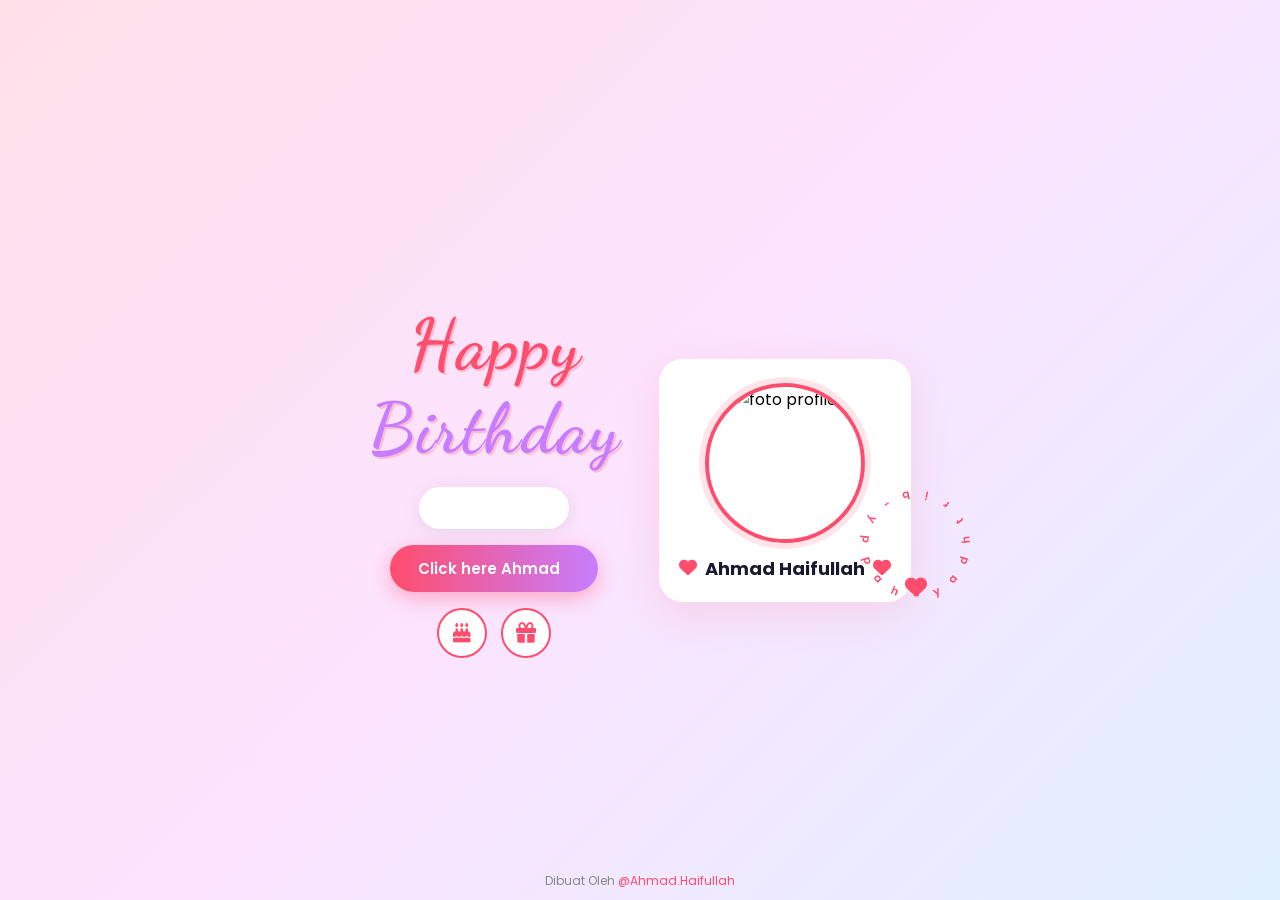
==== Day 3 Rev/index.html @ 033a91e6 "first commit" ====
<!DOCTYPE html>
<html lang="en">
<head>
    <meta charset="UTF-8">
    <meta name="viewport" content="width=device-width, initial-scale=1.0, maximum-scale=1.0, user-scalable=no">
    <title>Happy Birthday Special</title>
    <link href="https://fonts.googleapis.com/css2?family=Poppins:wght@300;400;600;700;800&family=Dancing+Script:wght@700&display=swap" rel="stylesheet">
    <link rel="stylesheet" href="https://cdnjs.cloudflare.com/ajax/libs/font-awesome/6.5.0/css/all.min.css">
    <link rel="stylesheet" href="style.css">
</head>
<body>

<audio id="bday-audio" loop>
    <source src="music.mp3" type="audio/mpeg">
</audio>

<div class="bg-bubbles">
    <div class="bubble love-note" data-msg="You are my sunshine! ☀️"><i class="fa-solid fa-heart"></i></div>
    <div class="bubble love-note" data-msg="Your smile is my favorite! 😍"><i class="fa-solid fa-star"></i></div>
    <div class="bubble love-note" data-msg="I love you to the moon &amp; back! 🌙"><i class="fa-solid fa-heart"></i></div>
    <div class="bubble love-note" data-msg="You make my heart skip a beat! 💓"><i class="fa-solid fa-star"></i></div>
</div>

<div id="toast-note" class="toast">Message</div>

<div id="wrapper">
    <div class="flag__birthday">
        <img src="https://bday-pookie-special.netlify.app/images/1.png" alt="" class="flag__left" onerror="this.style.display='none'">
        <img src="https://bday-pookie-special.netlify.app/images/1.png" alt="" class="flag__right" onerror="this.style.display='none'">
    </div>

    <div class="content">
        <!-- LEFT -->
        <div class="left">
            <div class="title">
                <div class="happy text-row">
                    <span style="--t:0.1s">H</span><span style="--t:0.2s">a</span><span style="--t:0.3s">p</span><span style="--t:0.4s">p</span><span style="--t:0.5s">y</span>
                </div>
                <div class="birthday text-row">
                    <span style="--t:0.6s">B</span><span style="--t:0.7s">i</span><span style="--t:0.8s">r</span><span style="--t:0.9s">t</span><span style="--t:1.0s">h</span><span style="--t:1.1s">d</span><span style="--t:1.2s">a</span><span style="--t:1.3s">y</span>
                </div>
                <div class="hat">
                    <img src="https://bday-pookie-special.netlify.app/images/hat.png" alt="" onerror="this.style.display='none'">
                </div>
            </div>

            <div class="date__of__birth pop-in-date">
                <span></span>
            </div>

            <div class="btn pop-in-btn">
                <button id="btn__letter" class="shimmer-btn">
                    <span>Click here Ahmad</span>
                    <i class="fa-solid fa-envelope-open-heart"></i>
                </button>
            </div>

            <div class="extra-actions pop-in-btn" style="animation-delay:4.5s">
                <button id="btn__cake"    class="icon-btn" title="Tiup Lilin"><i class="fa-solid fa-cake-candles"></i></button>
                <button id="btn__scratch" class="icon-btn" title="Kado"><i class="fa-solid fa-gift"></i></button>
            </div>
        </div>

        <!-- RIGHT -->
        <div class="right">
            <div class="box__account slide-up-bottom">
                <div class="image float-anim">
                    <img src="d:\Visual Code\Bahan Latihan\Day 3\image.png" alt="foto profile" class="profile-img">
                </div>
                <div class="name">
                    <i class="fa-solid fa-heart beat"></i>
                    <span>Ahmad Haifullah</span>
                    <i class="fa-solid fa-heart beat"></i>
                </div>
                <div class="balloon_one swing-right">
                    <img src="https://bday-pookie-special.netlify.app/images/balloon1.png" alt="" onerror="this.style.display='none'">
                </div>
                <div class="balloon_two swing-left">
                    <img src="https://bday-pookie-special.netlify.app/images/balloon2.png" alt="" onerror="this.style.display='none'">
                </div>
            </div>

            <div class="cricle scale-in">
                <div class="text__cricle">
                    <span style="--i:1">h</span><span style="--i:2">a</span><span style="--i:3">p</span><span style="--i:4">p</span><span style="--i:5">y</span><span style="--i:6">-</span>
                    <span style="--i:7">b</span><span style="--i:8">i</span><span style="--i:9">r</span><span style="--i:10">t</span><span style="--i:11">h</span><span style="--i:12">d</span><span style="--i:13">a</span><span style="--i:14">y</span><span style="--i:15">-</span>
                </div>
                <i class="fa-solid fa-heart center-heart"></i>
            </div>
        </div>
    </div>

    <!-- LETTER MODAL -->
    <div class="box__letter modal-box" style="display:none">
        <div class="letter__border">
            <div class="close"><i class="fa-solid fa-xmark"></i></div>
            <div class="letter">
                <div class="title__letter"></div>
                <div class="content__letter">
                    <div class="left">
                        <img id="heart__letter" src="https://media.giphy.com/media/YKUvclrGYmDKXwtphf/giphy.gif" alt="">
                        <img class="heart heart_1" style="--t:0.2s" width="20" src="https://bday-pookie-special.netlify.app/images/heart.png" alt="">
                        <img class="heart heart_2" style="--t:0.4s" width="20" src="https://bday-pookie-special.netlify.app/images/heart.png" alt="">
                        <img class="heart heart_3" style="--t:0.6s" width="20" src="https://bday-pookie-special.netlify.app/images/heart.png" alt="">
                        <img class="heart heart_4" style="--t:0.8s" width="20" src="https://bday-pookie-special.netlify.app/images/heart.png" alt="">
                    </div>
                    <div class="right">
                        <div class="love__img">
                            <img src="https://media.giphy.com/media/m85llaN7ZkFIHtURiC/giphy.gif" alt="" width="150">
                        </div>
                        <div class="text__letter"><p></p></div>
                    </div>
                </div>
            </div>
        </div>
    </div>

    <!-- CAKE MODAL -->
    <div id="cake-modal" class="modal-box" style="display:none">
        <div class="letter__border cake-card">
            <div class="close btn-close-cake"><i class="fa-solid fa-xmark"></i></div>
            <h2 class="title__letter cake-title">Tiup Lilinya! 🎂</h2>
            <div class="cake-container">
                <div class="cake-3d">
                    <div class="cake-side"></div>
                    <div class="cake-top">
                        <div class="frosting"></div>
                        <div class="candle" id="candle">
                            <div class="flame" id="flame"></div>
                        </div>
                    </div>
                </div>
            </div>
            <p class="instruction">Tap untuk mematikan lilin!</p>
            <p class="wish-text">Horee Tambah Tuek! ✨</p>
        </div>
    </div>

    <!-- SCRATCH MODAL -->
    <div id="scratch-modal" class="modal-box" style="display:none">
        <div class="letter__border scratch-card-box">
            <div class="close btn-close-scratch"><i class="fa-solid fa-xmark"></i></div>
            <h2 class="title__letter">Kado Mu 🎁</h2>
            <div class="scratch-container" id="scratch-container">
                <div class="scratch-secret pop-gift">
                    <h3>Tiket Nonton</h3>
                    <p>Hindia Baskara Putra amin!!</p>
                </div>
                <canvas id="scratch-canvas" style="opacity:0;display:none" width="300" height="150"></canvas>
            </div>
            <p class="instruction mt-3 scratch-instruction">Selamat! Ini hadiahmu! 🎁</p>
        </div>
    </div>
</div>

<div id="copy">
    <p>Dibuat Oleh <a href="#">@Ahmad.Haifullah</a></p>
</div>

<script src="https://cdnjs.cloudflare.com/ajax/libs/jquery/3.7.1/jquery.min.js"></script>
<script src="https://cdn.jsdelivr.net/npm/canvas-confetti@1.9.2/dist/confetti.browser.min.js"></script>
<script src="script.js"></script>

</body>
</html>
---- Day 3 Rev/style.css ----
*, *::before, *::after { box-sizing: border-box; margin: 0; padding: 0; }

:root {
    --pink: #ff4d6d;
    --pink-light: #ff758f;
    --pink-pale: #fff0f3;
    --gold: #ffd60a;
    --purple: #c77dff;
    --dark: #1a1a2e;
    --white: #fff;
}

body {
    font-family: 'Poppins', sans-serif;
    background: linear-gradient(135deg, #ffe0e9 0%, #fce4ff 50%, #e0f0ff 100%);
    min-height: 100vh;
    overflow-x: hidden;
    position: relative;
}

/* ====== BUBBLES ====== */
.bg-bubbles {
    position: fixed;
    top: 0; left: 0;
    width: 100%; height: 100%;
    pointer-events: none;
    z-index: 0;
    overflow: hidden;
}
.bubble {
    position: absolute;
    bottom: -80px;
    width: 50px; height: 50px;
    border-radius: 50%;
    display: flex; align-items: center; justify-content: center;
    font-size: 20px;
    color: var(--pink);
    background: rgba(255,255,255,0.6);
    backdrop-filter: blur(4px);
    border: 1px solid rgba(255,100,130,0.3);
    pointer-events: all;
    cursor: pointer;
    animation: rise 8s infinite ease-in;
}
.bubble:nth-child(1) { left: 10%; animation-delay: 0s;  animation-duration: 9s; }
.bubble:nth-child(2) { left: 30%; animation-delay: 2s;  animation-duration: 7s; }
.bubble:nth-child(3) { left: 65%; animation-delay: 4s;  animation-duration: 10s; }
.bubble:nth-child(4) { left: 80%; animation-delay: 1s;  animation-duration: 8s; }

@keyframes rise {
    0%   { bottom: -80px; opacity: 0; transform: translateX(0) scale(0.8); }
    10%  { opacity: 1; }
    90%  { opacity: 0.8; }
    100% { bottom: 110%; opacity: 0; transform: translateX(30px) scale(1.1); }
}

/* ====== TOAST ====== */
.toast {
    position: fixed;
    bottom: 30px; left: 50%;
    transform: translateX(-50%);
    background: var(--pink);
    color: #fff;
    padding: 12px 24px;
    border-radius: 30px;
    font-size: 14px; font-weight: 600;
    z-index: 9999;
    display: none;
    box-shadow: 0 4px 20px rgba(255,77,109,0.4);
}

/* ====== WRAPPER ====== */
#wrapper {
    position: relative; z-index: 1;
    min-height: 100vh;
    display: flex; flex-direction: column;
    align-items: center; justify-content: center;
    padding: 20px;
}

/* ====== FLAGS ====== */
.flag__birthday {
    display: flex; justify-content: space-between;
    width: 100%; max-width: 900px;
    position: absolute; top: 10px; padding: 0 10px;
}
.flag__birthday img { width: 60px; }
.flag__right { transform: scaleX(-1); }

/* ====== CONTENT ====== */
.content {
    display: flex; align-items: center; justify-content: center;
    gap: 40px; flex-wrap: wrap;
    width: 100%; max-width: 900px;
    margin-top: 60px;
}

/* ====== LEFT ====== */
.left { display: flex; flex-direction: column; align-items: center; gap: 16px; }

.title { position: relative; text-align: center; }
.text-row { display: flex; justify-content: center; gap: 2px; }

.happy span, .birthday span {
    font-size: clamp(40px, 7vw, 70px);
    font-weight: 800;
    display: inline-block;
    opacity: 0;
    animation: popLetter 0.4s forwards ease-out;
    animation-delay: var(--t);
    color: var(--pink);
    text-shadow: 2px 2px 0 rgba(255,100,130,0.3);
    font-family: 'Dancing Script', cursive;
}
.birthday span { color: var(--purple); }

@keyframes popLetter {
    from { opacity: 0; transform: scale(0) rotate(-10deg); }
    to   { opacity: 1; transform: scale(1) rotate(0deg); }
}

.hat { position: absolute; top: -30px; right: -10px; }
.hat img { width: 50px; animation: swing 2s ease-in-out infinite alternate; }

@keyframes swing {
    from { transform: rotate(-15deg); }
    to   { transform: rotate(10deg); }
}

.date__of__birth {
    font-size: 20px; font-weight: 700; color: var(--dark);
    background: var(--white);
    padding: 8px 24px; border-radius: 30px;
    box-shadow: 0 4px 20px rgba(0,0,0,0.08);
    min-height: 42px; min-width: 150px; text-align: center;
}

.pop-in-date { opacity: 0; animation: popIn 0.5s 3.8s forwards; }
.pop-in-btn  { opacity: 0; animation: popIn 0.5s 4.2s forwards; }
@keyframes popIn {
    from { opacity: 0; transform: scale(0.5); }
    to   { opacity: 1; transform: scale(1); }
}

.btn { display: flex; justify-content: center; }

.shimmer-btn {
    background: linear-gradient(90deg, var(--pink), var(--purple), var(--pink));
    background-size: 200%;
    color: #fff; border: none;
    padding: 12px 28px; border-radius: 30px;
    font-family: 'Poppins', sans-serif;
    font-size: 15px; font-weight: 600;
    cursor: pointer;
    display: flex; align-items: center; gap: 10px;
    animation: shimmerAnim 2s linear infinite;
    box-shadow: 0 6px 20px rgba(255,77,109,0.4);
    transition: transform 0.2s;
}
.shimmer-btn:hover { transform: scale(1.05); }
@keyframes shimmerAnim {
    0%   { background-position: 0%; }
    100% { background-position: 200%; }
}

.extra-actions { display: flex; gap: 14px; justify-content: center; }
.icon-btn {
    width: 50px; height: 50px; border-radius: 50%;
    border: 2px solid var(--pink); background: var(--white); color: var(--pink);
    font-size: 20px; cursor: pointer;
    transition: all 0.2s;
    display: flex; align-items: center; justify-content: center;
}
.icon-btn:hover { background: var(--pink); color: var(--white); transform: scale(1.15); }

/* ====== RIGHT ====== */
.right { position: relative; display: flex; align-items: center; justify-content: center; }

.box__account {
    background: var(--white); border-radius: 24px;
    box-shadow: 0 12px 40px rgba(255,77,109,0.15);
    padding: 24px 20px 20px; text-align: center;
    position: relative; min-width: 220px;
}

.slide-up-bottom { opacity: 0; animation: slideUp 0.8s 1.5s forwards ease-out; }
@keyframes slideUp {
    from { opacity: 0; transform: translateY(60px); }
    to   { opacity: 1; transform: translateY(0); }
}

.image {
    width: 160px; height: 160px; border-radius: 50%;
    overflow: hidden; margin: 0 auto 12px;
    border: 4px solid var(--pink);
    box-shadow: 0 0 0 6px rgba(255,77,109,0.15);
}
.image img { width: 100%; height: 100%; object-fit: cover; }

.float-anim { animation: floatImg 3s ease-in-out infinite; }
@keyframes floatImg {
    0%, 100% { transform: translateY(0); }
    50%       { transform: translateY(-10px); }
}

.name {
    font-size: 18px; font-weight: 700; color: var(--dark);
    display: flex; align-items: center; gap: 8px; justify-content: center;
}

.beat { animation: beat 0.8s ease-in-out infinite; color: var(--pink); }
@keyframes beat {
    0%, 100% { transform: scale(1); }
    50%       { transform: scale(1.3); }
}

.balloon_one { position: absolute; top: -60px; left: -30px; }
.balloon_two { position: absolute; top: -60px; right: -30px; }
.balloon_one img, .balloon_two img { width: 55px; }

.swing-right { animation: swingRight 2.5s ease-in-out infinite alternate; }
.swing-left  { animation: swingLeft  2.5s ease-in-out infinite alternate; }
@keyframes swingRight { from { transform: rotate(-8deg); } to { transform: rotate(8deg); } }
@keyframes swingLeft  { from { transform: rotate(8deg);  } to { transform: rotate(-8deg); } }

.cricle { position: absolute; bottom: -40px; right: -60px; width: 110px; height: 110px; }
.scale-in { opacity: 0; animation: scaleIn 0.6s 2.5s forwards; }
@keyframes scaleIn { from { opacity: 0; transform: scale(0); } to { opacity: 1; transform: scale(1); } }

.text__cricle {
    position: relative; width: 100%; height: 100%;
    animation: rotateCircle 8s linear infinite;
}
@keyframes rotateCircle { from { transform: rotate(0deg); } to { transform: rotate(360deg); } }
.text__cricle span {
    position: absolute; left: 50%; top: 50%;
    font-size: 11px; font-weight: 600; color: var(--pink);
    transform-origin: 0 -42px;
    transform: rotate(calc(var(--i) * 24deg)) translateX(-50%);
}
.center-heart {
    position: absolute; top: 50%; left: 50%;
    transform: translate(-50%, -50%);
    font-size: 22px; color: var(--pink);
    animation: beat 1s ease-in-out infinite;
}

/* ====== MODALS ====== */
.modal-box {
    position: fixed; inset: 0;
    background: rgba(0,0,0,0.6);
    display: none; align-items: center; justify-content: center;
    z-index: 1000;
    backdrop-filter: blur(4px);
}
.letter__border {
    background: #fff; border-radius: 24px; padding: 30px;
    max-width: 680px; width: 92%; position: relative;
    transform: scale(0.7); opacity: 0;
    transition: all 0.4s cubic-bezier(0.34,1.56,0.64,1);
    max-height: 90vh; overflow-y: auto;
    box-shadow: 0 20px 60px rgba(255,77,109,0.3);
    border: 2px solid rgba(255,77,109,0.2);
}
.letter__border.active { transform: scale(1); opacity: 1; }

.close {
    position: absolute; top: 14px; right: 18px;
    font-size: 22px; cursor: pointer; color: #aaa; transition: color 0.2s;
}
.close:hover { color: var(--pink); }

.title__letter {
    font-size: 22px; font-weight: 700; color: var(--pink); text-align: center;
    margin-bottom: 20px; min-height: 32px; font-family: 'Dancing Script', cursive;
}
.content__letter { display: flex; gap: 20px; flex-wrap: wrap; }
.content__letter .left { flex: 0 0 auto; position: relative; width: 140px; }
.content__letter .left img#heart__letter {
    width: 130px; border-radius: 16px; opacity: 0; transition: opacity 0.8s;
}
.content__letter .left img#heart__letter.animationOp { opacity: 1; }

.heart { position: absolute; opacity: 0; }
.heart_1 { top: 10px;  left: -10px; }
.heart_2 { top: 40%;   right: -10px; }
.heart_3 { bottom: 20px; left: 20px; }
.heart_4 { top: 20px;  right: 10px; }
.heart.animation { animation: floatHeart 2s ease-in-out infinite alternate; opacity: 1; }
@keyframes floatHeart {
    from { transform: translateY(0) rotate(-10deg); }
    to   { transform: translateY(-15px) rotate(10deg); }
}

.content__letter .right { flex: 1; min-width: 180px; }
.love__img { margin-bottom: 12px; opacity: 0; transition: opacity 0.8s; }
.love__img.animationOp { opacity: 1; }
.love__img img { border-radius: 12px; }
.text__letter p { font-size: 14px; line-height: 1.7; color: #555; }

/* CAKE */
.cake-card { text-align: center; min-width: 280px; }
.cake-title { font-family: 'Dancing Script', cursive; color: var(--pink); margin-bottom: 20px; }
.cake-container { display: flex; justify-content: center; margin: 20px 0; }
.cake-3d { position: relative; width: 120px; height: 100px; }
.cake-side {
    position: absolute; bottom: 0; width: 120px; height: 80px;
    background: linear-gradient(180deg,#f9c784 0%,#f4a629 100%);
    border-radius: 4px 4px 8px 8px;
}
.cake-top {
    position: absolute; top: 0; width: 120px; height: 30px;
    background: #ff8fab; border-radius: 60px 60px 0 0;
    display: flex; align-items: center; justify-content: center;
}
.frosting { position: absolute; bottom: -5px; left: 0; right: 0; height: 12px; background: white; border-radius: 50%; }
.candle {
    position: absolute; top: -40px;
    width: 12px; height: 40px;
    background: linear-gradient(180deg,#ff4d6d,#c9184a);
    border-radius: 4px; cursor: pointer;
}
.flame {
    position: absolute; top: -22px; left: 50%; transform: translateX(-50%);
    width: 14px; height: 22px;
    background: radial-gradient(ellipse at 50% 100%,#ffd60a 0%,#ff8500 50%,transparent 100%);
    border-radius: 50% 50% 20% 20%;
    animation: flicker 0.15s ease-in-out infinite alternate;
    cursor: pointer;
}
@keyframes flicker {
    from { transform: translateX(-50%) scaleX(1) scaleY(1); }
    to   { transform: translateX(-50%) scaleX(0.85) scaleY(1.1); }
}
.instruction { font-size: 13px; color: #888; margin-top: 8px; }
.wish-text { font-size: 18px; font-weight: 700; color: var(--pink); margin-top: 12px; display: none; }
.wish-text.hidden { display: none; }
.party-mode { background: linear-gradient(135deg,#1a0033,#0d0026) !important; border-color: var(--purple) !important; }
.party-mode .cake-title, .party-mode .wish-text, .party-mode .close { color: #fff !important; }

/* SCRATCH */
.scratch-card-box { text-align: center; }
.scratch-container {
    position: relative; width: 300px; height: 150px;
    margin: 16px auto; border-radius: 12px; overflow: hidden;
    background: linear-gradient(135deg,#ffe0e9,#fce4ff);
}
.scratch-secret {
    position: absolute; inset: 0;
    display: flex; flex-direction: column;
    align-items: center; justify-content: center; padding: 16px;
}
.scratch-secret h3 { font-size: 20px; color: var(--pink); margin-bottom: 6px; }
.scratch-secret p  { font-size: 13px; color: #555; }
#scratch-canvas { position: absolute; inset: 0; border-radius: 12px; cursor: crosshair; touch-action: none; }
.pop-gift { animation: popGift 0.5s cubic-bezier(0.34,1.56,0.64,1) forwards; }
@keyframes popGift {
    from { transform: scale(0.5); opacity: 0; }
    to   { transform: scale(1); opacity: 1; }
}
.scratch-instruction { font-size: 13px; color: #888; margin-top: 8px; }
.mt-3 { margin-top: 12px; }

/* FOOTER */
#copy {
    position: fixed; bottom: 10px; left: 50%; transform: translateX(-50%);
    font-size: 12px; color: #888; z-index: 10; white-space: nowrap;
}
#copy a { color: var(--pink); text-decoration: none; }

/* RESPONSIVE */
@media (max-width: 600px) {
    .content { flex-direction: column; gap: 24px; }
    .cricle { bottom: -30px; right: -30px; width: 80px; height: 80px; }
    .cricle .text__cricle span { transform-origin: 0 -30px; }
}
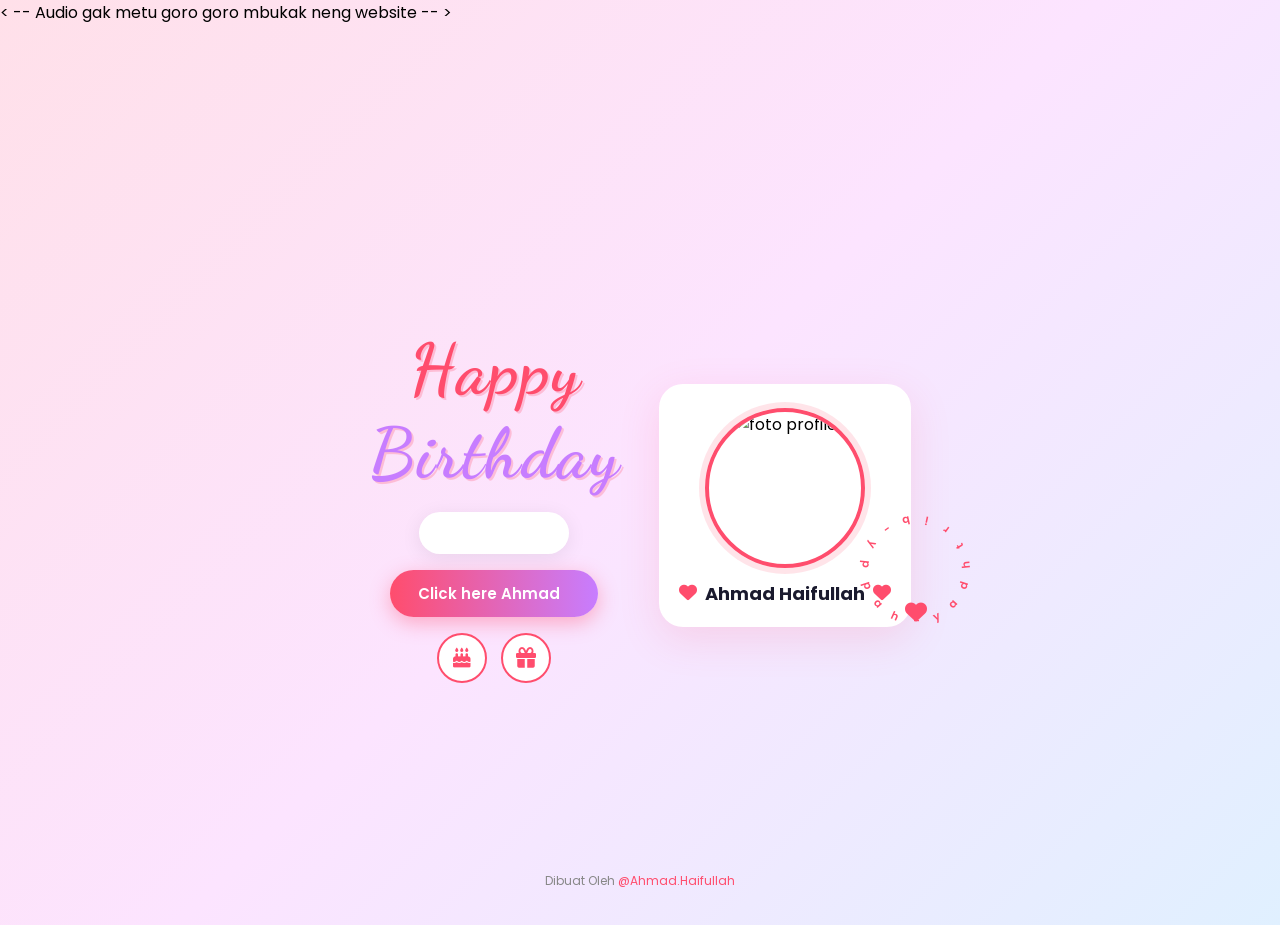
==== commit 253eabaf: "Include audio element in index.html Add audio element for background music." ====
--- a/Day 3 Rev/index.html
+++ b/Day 3 Rev/index.html
@@ -10,6 +10,7 @@
 </head>
 <body>
 
+< -- Audio gak metu goro goro mbukak neng website -- >
 <audio id="bday-audio" loop>
     <source src="music.mp3" type="audio/mpeg">
 </audio>
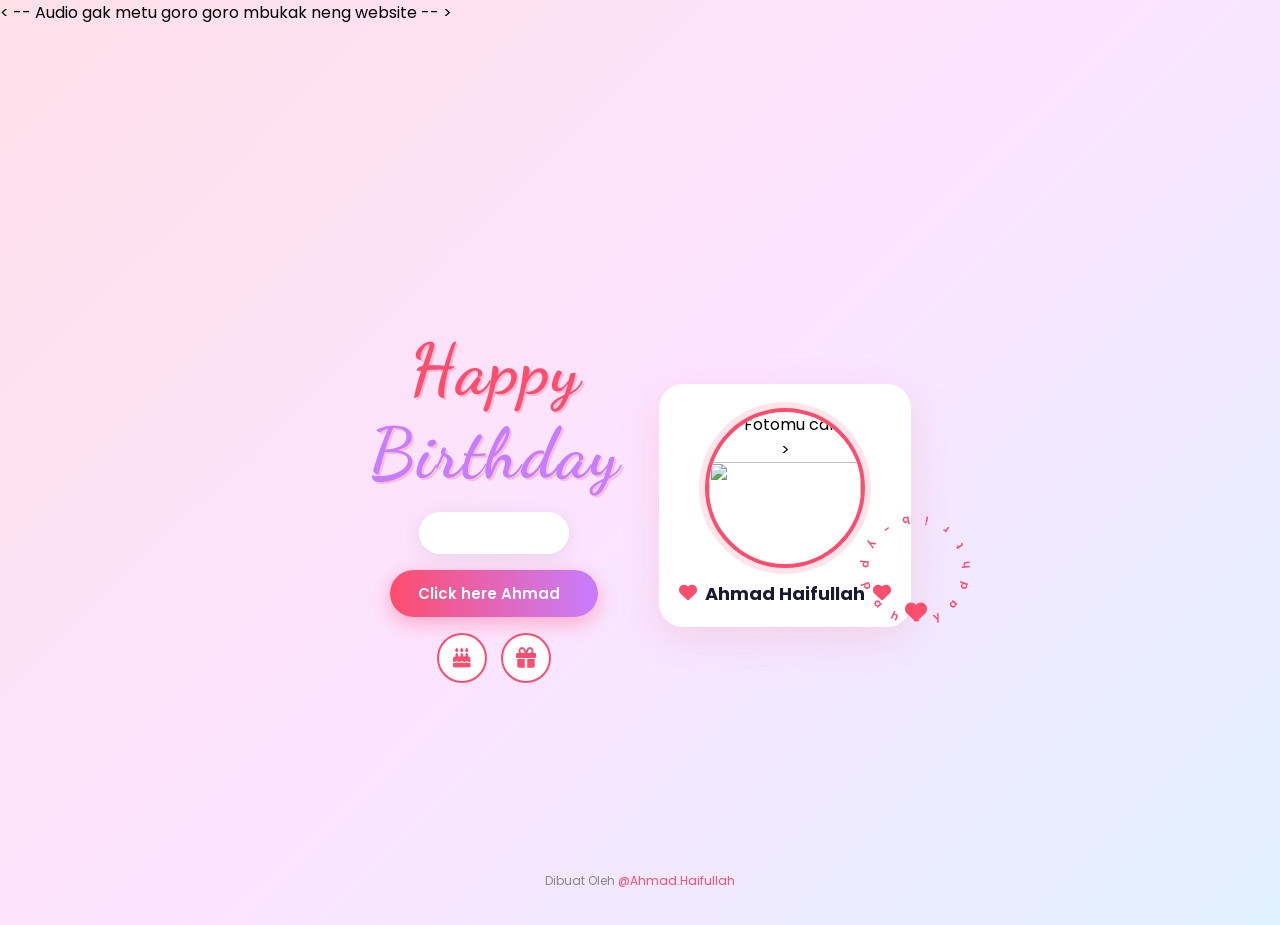
==== commit 79af951b: "Change profile image Updated image source in profile section and added comment." ====
--- a/Day 3 Rev/index.html
+++ b/Day 3 Rev/index.html
@@ -66,7 +66,8 @@
         <div class="right">
             <div class="box__account slide-up-bottom">
                 <div class="image float-anim">
-                    <img src="d:\Visual Code\Bahan Latihan\Day 3\image.png" alt="foto profile" class="profile-img">
+                    < -- Fotomu cah -- >
+                    <img src="">
                 </div>
                 <div class="name">
                     <i class="fa-solid fa-heart beat"></i>
